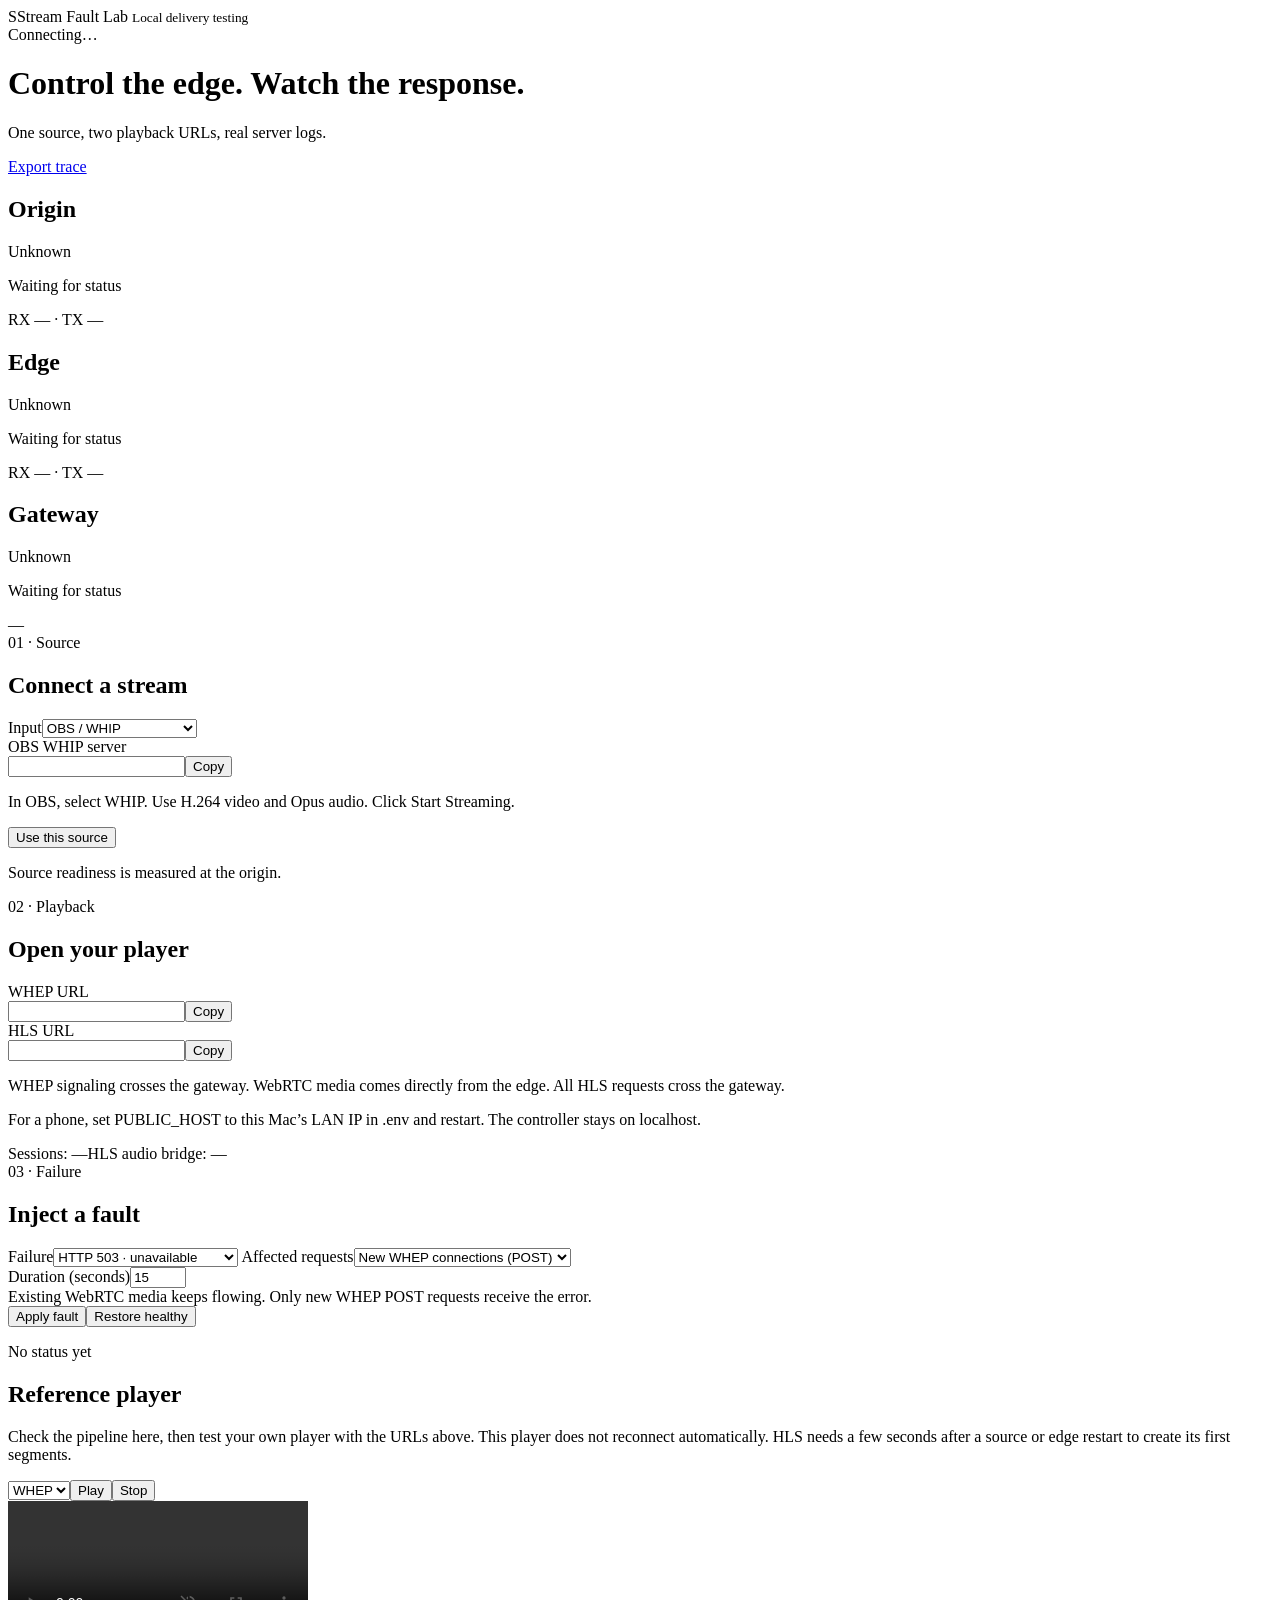
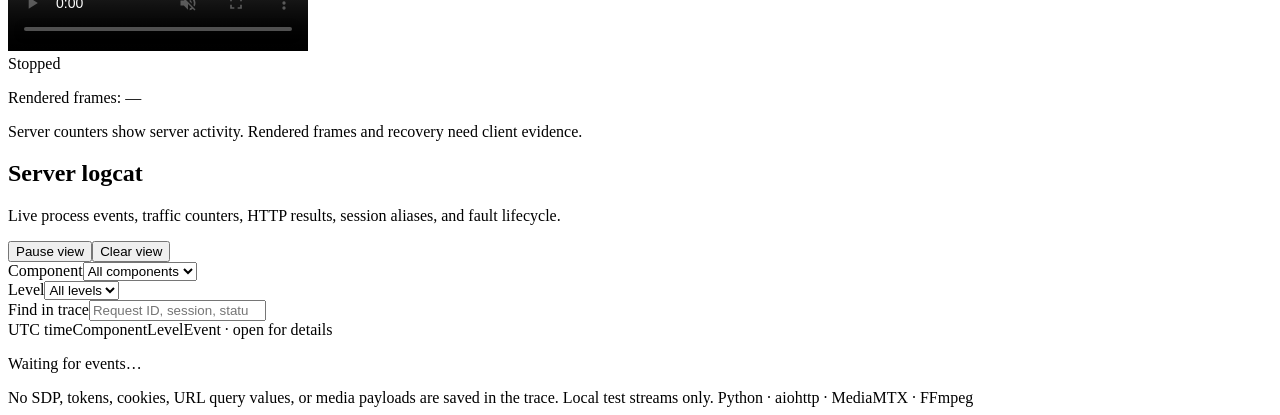
==== web/index.html @ 3d8605df "Build local WHEP and HLS HTTP fault lab" ====
<!doctype html>
<html lang="en">
<head>
<meta charset="utf-8"><meta name="viewport" content="width=device-width, initial-scale=1">
<title>Stream Fault Lab</title>
<link rel="stylesheet" href="/assets/style.css">
<script defer src="/assets/hls.min.js"></script>
<script defer src="/assets/app.js"></script>
</head>
<body>
<header><div class="brand"><span class="mark">S</span>Stream Fault Lab <small>Local delivery testing</small></div><span id="connection" class="badge">Connecting…</span></header>
<main>
<div class="heading"><div><h1>Control the edge. Watch the response.</h1><p>One source, two playback URLs, real server logs.</p></div><a class="button" href="/api/trace">Export trace</a></div>
<p id="notice" role="status" aria-live="polite" hidden></p>
<div class="statuses">
 <article><div class="title"><h2>Origin</h2><span id="origin-process" class="badge">Unknown</span></div><p id="origin-stream">Waiting for status</p><div id="origin-traffic" class="traffic">RX — · TX —</div></article>
 <article><div class="title"><h2>Edge</h2><span id="edge-process" class="badge">Unknown</span></div><p id="edge-stream">Waiting for status</p><div id="edge-traffic" class="traffic">RX — · TX —</div></article>
 <article><div class="title"><h2>Gateway</h2><span id="gateway-process" class="badge">Unknown</span></div><p id="gateway-state">Waiting for status</p><div class="traffic" id="run">—</div></article>
</div>
<div class="workspace">
 <section class="panel"><span class="eyebrow">01 · Source</span><h2>Connect a stream</h2>
  <label for="source">Input</label><select id="source"><option value="whip">OBS / WHIP</option><option value="demo">Generated test stream</option><option value="hls">Pull an HLS URL</option></select>
  <div id="whip-input"><label for="whip-url">OBS WHIP server</label><div class="copy"><input id="whip-url" readonly aria-label="WHIP publishing URL"><button data-copy="whip-url" aria-label="Copy WHIP URL">Copy</button></div><p class="help">In OBS, select WHIP. Use H.264 video and Opus audio. Click Start Streaming.</p></div>
  <div id="hls-input" hidden><label for="source-url">HLS playlist URL</label><input id="source-url" type="url" placeholder="https://example.test/live/index.m3u8"><p class="help">FFmpeg pulls the playlist and converts the stream for WHEP and HLS. Stop OBS before switching input.</p></div>
  <p id="demo-input" class="help" hidden>A moving test pattern and an audio tone. No OBS setup is required.</p>
  <button id="configure" class="primary wide" data-control>Use this source</button><p id="source-state" class="help">Source readiness is measured at the origin.</p>
 </section>
 <section class="panel"><span class="eyebrow">02 · Playback</span><h2>Open your player</h2>
  <label for="whep-url">WHEP URL</label><div class="copy"><input id="whep-url" readonly><button data-copy="whep-url" aria-label="Copy WHEP URL">Copy</button></div>
  <label for="hls-url">HLS URL</label><div class="copy"><input id="hls-url" readonly><button data-copy="hls-url" aria-label="Copy HLS URL">Copy</button></div>
  <p class="help">WHEP signaling crosses the gateway. WebRTC media comes directly from the edge. All HLS requests cross the gateway.</p>
  <p class="help">For a phone, set PUBLIC_HOST to this Mac’s LAN IP in .env and restart. The controller stays on localhost.</p>
  <div class="inline"><span id="sessions" class="badge">Sessions: —</span><span id="bridge" class="help">HLS audio bridge: —</span></div>
 </section>
 <section class="panel"><span class="eyebrow">03 · Failure</span><h2>Inject a fault</h2>
  <label for="preset">Failure</label><select id="preset"><option value="http503">HTTP 503 · unavailable</option><option value="http502">HTTP 502 · bad gateway</option><option value="delay">Slow HTTP response</option><option value="timeout">HTTP request timeout</option><option value="edge-down">Edge outage · stop process</option></select>
  <label for="scope">Affected requests</label><select id="scope"><option value="whep-post">New WHEP connections (POST)</option><option value="hls-playlist">HLS playlists</option><option value="hls-media">HLS segments / initialization</option><option value="playback">WHEP POST + all HLS requests</option></select>
  <div class="fields"><div><label for="duration">Duration (seconds)</label><input id="duration" type="number" min="1" max="600" value="15"></div><div id="delay-field" hidden><label for="delay">Delay (milliseconds)</label><input id="delay" type="number" min="100" max="30000" value="3000"></div></div>
  <div class="scope-note" id="scope-note">Existing WebRTC media keeps flowing. Only new WHEP POST requests receive the error.</div>
  <div class="actions"><button id="apply" class="primary" data-control>Apply fault</button><button id="restore" data-control>Restore healthy</button></div><p id="fault-state" class="help" aria-live="polite">No status yet</p>
 </section>
</div>
<section class="panel preview">
 <div class="title"><div><h2>Reference player</h2><p class="help">Check the pipeline here, then test your own player with the URLs above. This player does not reconnect automatically. HLS needs a few seconds after a source or edge restart to create its first segments.</p></div><div class="actions"><select id="preview-protocol" aria-label="Preview protocol"><option value="whep">WHEP</option><option value="hls">HLS</option></select><button id="play" data-control>Play</button><button id="stop">Stop</button></div></div>
 <div class="preview-body"><video id="video" controls muted autoplay playsinline></video><div><span id="player-state" class="badge">Stopped</span><p id="frame-state" class="help">Rendered frames: —</p><p class="help">Server counters show server activity. Rendered frames and recovery need client evidence.</p></div></div>
</section>
<section class="panel logs">
 <div class="title"><div><h2>Server logcat</h2><p class="help">Live process events, traffic counters, HTTP results, session aliases, and fault lifecycle.</p></div><div class="actions"><button id="pause">Pause view</button><button id="clear">Clear view</button></div></div>
 <div class="filters"><div><label for="component">Component</label><select id="component"><option value="">All components</option><option>origin</option><option>edge</option><option>gateway</option><option>controller</option><option>source</option><option>hls-bridge</option></select></div><div><label for="level">Level</label><select id="level"><option value="">All levels</option><option>INFO</option><option>WARN</option><option>ERROR</option></select></div><div class="search"><label for="search">Find in trace</label><input id="search" type="search" placeholder="Request ID, session, status, event…"></div></div>
 <div class="log-head"><span>UTC time</span><span>Component</span><span>Level</span><span>Event · open for details</span></div><ol id="records" aria-label="Server log events"></ol><p id="log-count" class="help">Waiting for events…</p>
</section>
<footer>No SDP, tokens, cookies, URL query values, or media payloads are saved in the trace. Local test streams only. <span id="stack">Python · aiohttp · MediaMTX · FFmpeg</span></footer>
</main>
</body>
</html>
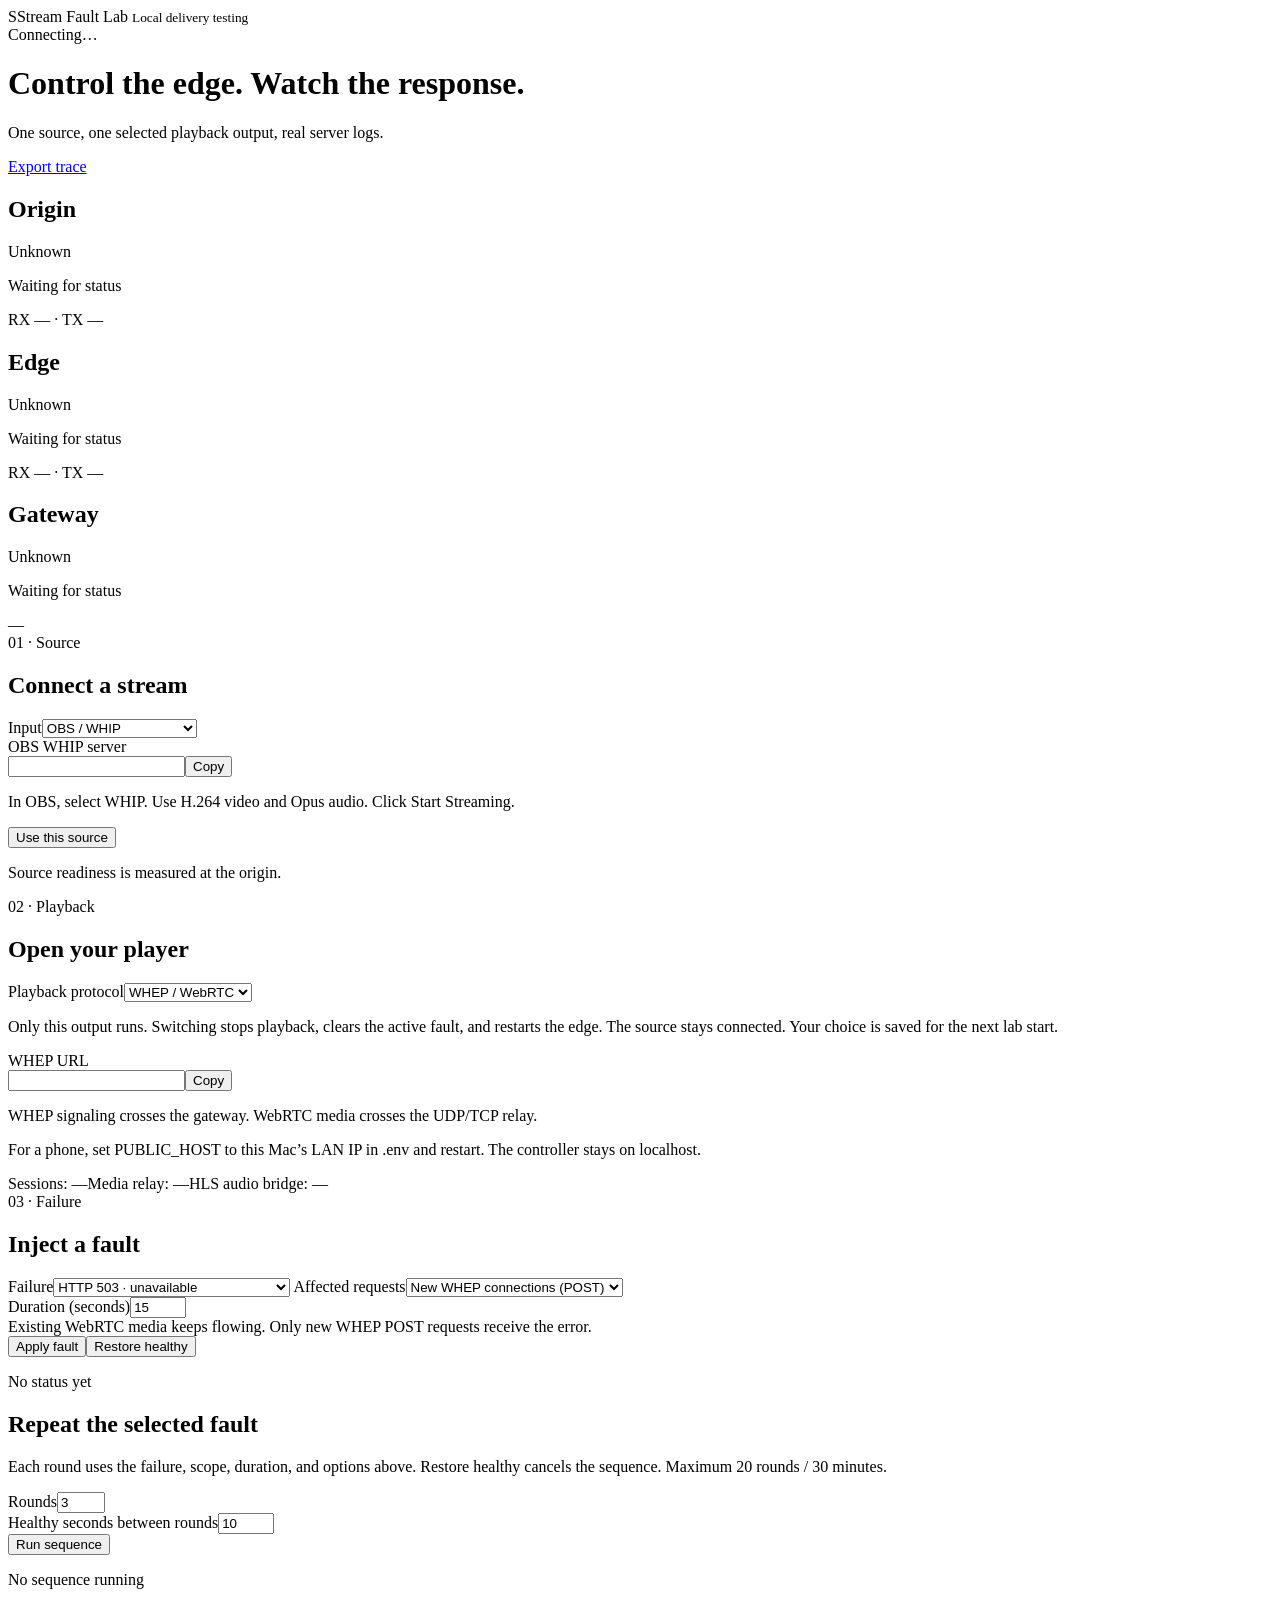
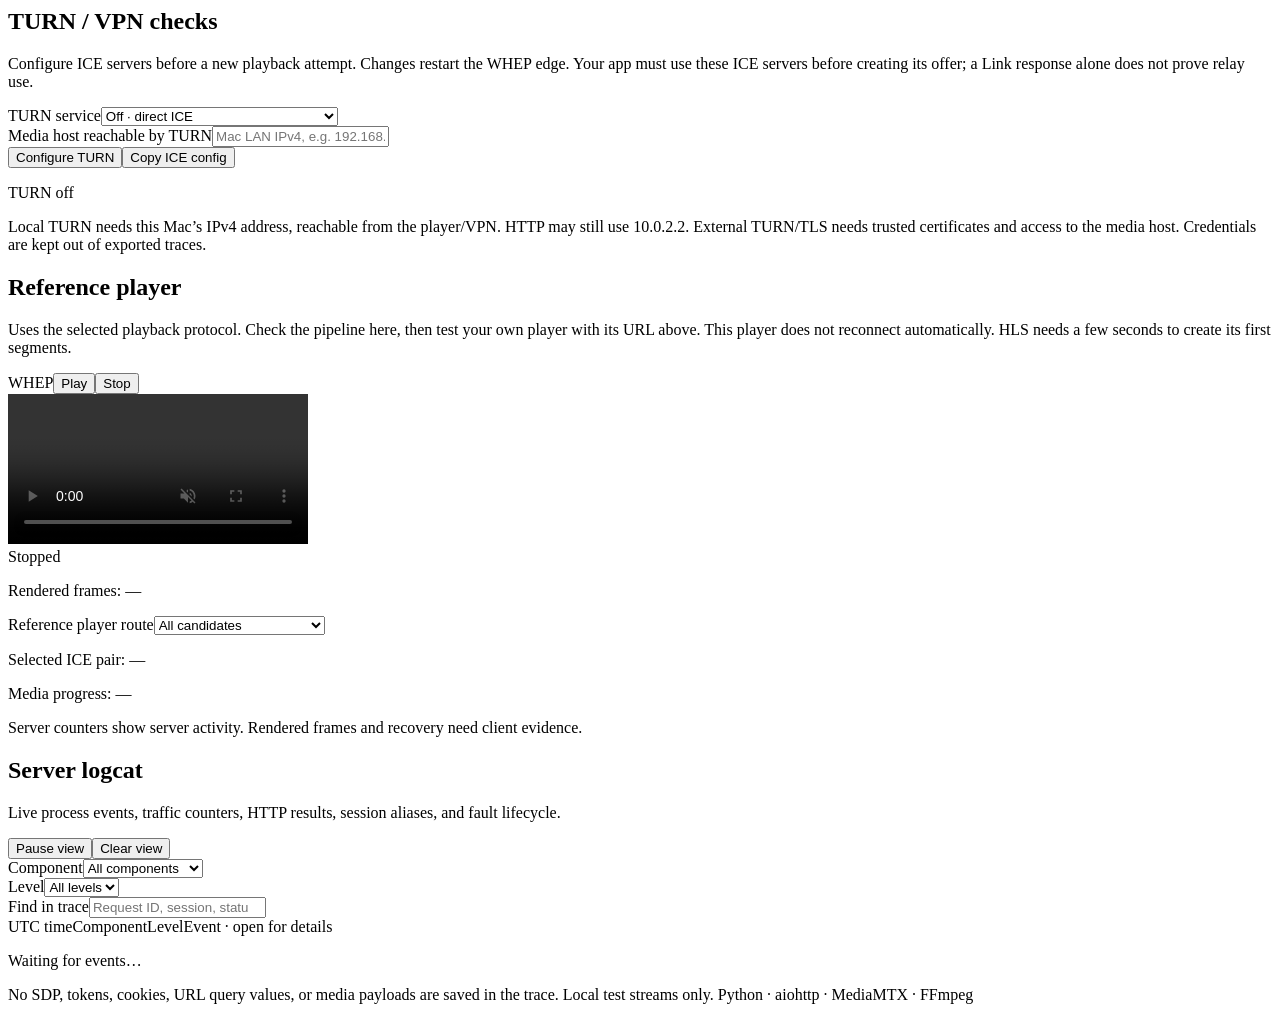
==== commit 41cda21b: "Add one-pager, README overview and fault-lab expansion Co-authored-by: Copilot <223556219+Copilot@us" ====
--- a/web/index.html
+++ b/web/index.html
@@ -10,7 +10,7 @@
 <body>
 <header><div class="brand"><span class="mark">S</span>Stream Fault Lab <small>Local delivery testing</small></div><span id="connection" class="badge">Connecting…</span></header>
 <main>
-<div class="heading"><div><h1>Control the edge. Watch the response.</h1><p>One source, two playback URLs, real server logs.</p></div><a class="button" href="/api/trace">Export trace</a></div>
+<div class="heading"><div><h1>Control the edge. Watch the response.</h1><p>One source, one selected playback output, real server logs.</p></div><a class="button" href="/api/trace">Export trace</a></div>
 <p id="notice" role="status" aria-live="polite" hidden></p>
 <div class="statuses">
  <article><div class="title"><h2>Origin</h2><span id="origin-process" class="badge">Unknown</span></div><p id="origin-stream">Waiting for status</p><div id="origin-traffic" class="traffic">RX — · TX —</div></article>
@@ -21,32 +21,41 @@
  <section class="panel"><span class="eyebrow">01 · Source</span><h2>Connect a stream</h2>
   <label for="source">Input</label><select id="source"><option value="whip">OBS / WHIP</option><option value="demo">Generated test stream</option><option value="hls">Pull an HLS URL</option></select>
   <div id="whip-input"><label for="whip-url">OBS WHIP server</label><div class="copy"><input id="whip-url" readonly aria-label="WHIP publishing URL"><button data-copy="whip-url" aria-label="Copy WHIP URL">Copy</button></div><p class="help">In OBS, select WHIP. Use H.264 video and Opus audio. Click Start Streaming.</p></div>
-  <div id="hls-input" hidden><label for="source-url">HLS playlist URL</label><input id="source-url" type="url" placeholder="https://example.test/live/index.m3u8"><p class="help">FFmpeg pulls the playlist and converts the stream for WHEP and HLS. Stop OBS before switching input.</p></div>
+  <div id="hls-input" hidden><label for="source-url">HLS playlist URL</label><input id="source-url" type="url" placeholder="https://example.test/live/index.m3u8"><p class="help">FFmpeg pulls the playlist and prepares the selected playback output. Stop OBS before switching input.</p></div>
   <p id="demo-input" class="help" hidden>A moving test pattern and an audio tone. No OBS setup is required.</p>
   <button id="configure" class="primary wide" data-control>Use this source</button><p id="source-state" class="help">Source readiness is measured at the origin.</p>
  </section>
  <section class="panel"><span class="eyebrow">02 · Playback</span><h2>Open your player</h2>
-  <label for="whep-url">WHEP URL</label><div class="copy"><input id="whep-url" readonly><button data-copy="whep-url" aria-label="Copy WHEP URL">Copy</button></div>
-  <label for="hls-url">HLS URL</label><div class="copy"><input id="hls-url" readonly><button data-copy="hls-url" aria-label="Copy HLS URL">Copy</button></div>
-  <p class="help">WHEP signaling crosses the gateway. WebRTC media comes directly from the edge. All HLS requests cross the gateway.</p>
+  <label for="output-protocol">Playback protocol</label><select id="output-protocol" data-control><option value="whep">WHEP / WebRTC</option><option value="hls">HLS</option></select>
+  <p class="help">Only this output runs. Switching stops playback, clears the active fault, and restarts the edge. The source stays connected. Your choice is saved for the next lab start.</p>
+  <div id="whep-output"><label for="whep-url">WHEP URL</label><div class="copy"><input id="whep-url" readonly><button data-copy="whep-url" aria-label="Copy WHEP URL">Copy</button></div></div>
+  <div id="hls-output" hidden><label for="hls-url">HLS URL</label><div class="copy"><input id="hls-url" readonly><button data-copy="hls-url" aria-label="Copy HLS URL">Copy</button></div></div>
+  <div id="hls-profile-field" hidden><label for="hls-profile">HLS profile</label><select id="hls-profile" data-control><option value="fmp4">Standard HLS · fMP4</option><option value="lowLatency">LL-HLS · 200 ms parts</option></select><p class="help">Changes restart the edge. This local HTTP endpoint supports Android/browser tests; Apple LL-HLS requires HTTPS.</p></div>
+  <p id="delivery-note" class="help">WHEP signaling crosses the gateway. WebRTC media crosses the UDP/TCP relay.</p>
   <p class="help">For a phone, set PUBLIC_HOST to this Mac’s LAN IP in .env and restart. The controller stays on localhost.</p>
-  <div class="inline"><span id="sessions" class="badge">Sessions: —</span><span id="bridge" class="help">HLS audio bridge: —</span></div>
+  <div class="inline"><span id="sessions" class="badge">Sessions: —</span><span id="media-state" class="help">Media relay: —</span><span id="bridge" class="help">HLS audio bridge: —</span></div>
  </section>
  <section class="panel"><span class="eyebrow">03 · Failure</span><h2>Inject a fault</h2>
-  <label for="preset">Failure</label><select id="preset"><option value="http503">HTTP 503 · unavailable</option><option value="http502">HTTP 502 · bad gateway</option><option value="delay">Slow HTTP response</option><option value="timeout">HTTP request timeout</option><option value="edge-down">Edge outage · stop process</option></select>
-  <label for="scope">Affected requests</label><select id="scope"><option value="whep-post">New WHEP connections (POST)</option><option value="hls-playlist">HLS playlists</option><option value="hls-media">HLS segments / initialization</option><option value="playback">WHEP POST + all HLS requests</option></select>
+  <label for="preset">Failure</label><select id="preset"><option value="http503">HTTP 503 · unavailable</option><option value="http502">HTTP 502 · bad gateway</option><option value="http429">HTTP 429 · rate limit</option><option value="http401">HTTP 401 · authentication</option><option value="http403">HTTP 403 · forbidden</option><option value="http404">HTTP 404 · missing</option><option value="http410">HTTP 410 · expired</option><option value="delay">Slow HTTP response</option><option value="timeout">HTTP timeout</option><option value="edge-down">Edge process outage</option><option value="origin-down">Origin / source outage</option><option value="media-outage" data-whep-only>All transport traffic blackout</option><option value="rtp-stall" data-whep-only>All media stalled · ICE stays up</option><option value="video-stall" data-whep-only>Video stalled · audio continues</option><option value="audio-stall" data-whep-only>Audio stalled · video continues</option><option value="udp-blocked" data-whep-only>UDP blocked · TCP / TURN check</option><option value="network-quality" data-whep-only>Packet loss / delay / bandwidth</option><option value="session-expired" data-whep-only>Close active WHEP sessions</option><option value="ice-unreachable" data-whep-only>New connection · ICE unreachable</option><option value="dtls-fingerprint" data-whep-only>New connection · DTLS mismatch</option><option value="bad-sdp" data-whep-only>New connection · invalid SDP</option><option value="redirect307" data-whep-only>New connection · HTTP 307 redirect</option><option value="stale-playlist" data-hls-only>Stale playlist · HTTP 200</option><option value="truncate-media" data-hls-only>Incomplete media download</option></select>
+  <label for="scope">Affected requests</label><select id="scope"><option value="whep-post">New WHEP connections (POST)</option></select>
   <div class="fields"><div><label for="duration">Duration (seconds)</label><input id="duration" type="number" min="1" max="600" value="15"></div><div id="delay-field" hidden><label for="delay">Delay (milliseconds)</label><input id="delay" type="number" min="100" max="30000" value="3000"></div></div>
+  <div id="direction-field" hidden><label for="direction">Direction</label><select id="direction"><option value="both">Both directions</option><option value="downstream">Edge → player</option><option value="upstream">Player → edge</option></select></div>
+  <div id="quality-fields" hidden><div class="fields"><div><label for="loss">Loss (%)</label><input id="loss" type="number" min="0" max="100" value="5"></div><div><label for="burst">Burst packets</label><input id="burst" type="number" min="1" max="100" value="1"></div></div><div class="fields"><div><label for="latency">Added latency (ms)</label><input id="latency" type="number" min="0" max="2000" value="100"></div><div><label for="jitter">Jitter ± (ms)</label><input id="jitter" type="number" min="0" max="2000" value="50"></div></div><div class="fields"><div><label for="bandwidth">Cap per peer (kb/s; 0 = off)</label><input id="bandwidth" type="number" min="0" max="50000" value="0"></div><div><label for="reorder">UDP extra-delay chance (%)</label><input id="reorder" type="number" min="0" max="100" value="0"></div></div><label for="control-traffic">Apply impairment to</label><select id="control-traffic"><option value="media">RTP media only</option><option value="all">Media + ICE / DTLS / RTCP</option></select><p class="help">Queues are bounded to 2 seconds. TCP preserves frame order; loss means discarding complete application frames.</p></div>
+  <div id="retry-field" hidden><label for="retry-after">Retry-After (seconds)</label><input id="retry-after" type="number" min="1" max="300" value="5"></div>
+  <div id="cut-field" hidden><label for="cut">Media response retained (%)</label><input id="cut" type="number" min="1" max="99" value="50"></div>
   <div class="scope-note" id="scope-note">Existing WebRTC media keeps flowing. Only new WHEP POST requests receive the error.</div>
   <div class="actions"><button id="apply" class="primary" data-control>Apply fault</button><button id="restore" data-control>Restore healthy</button></div><p id="fault-state" class="help" aria-live="polite">No status yet</p>
  </section>
 </div>
+<section class="panel"><div class="title"><div><h2>Repeat the selected fault</h2><p class="help">Each round uses the failure, scope, duration, and options above. Restore healthy cancels the sequence. Maximum 20 rounds / 30 minutes.</p></div></div><div class="fields"><div><label for="rounds">Rounds</label><input id="rounds" type="number" min="1" max="20" value="3"></div><div><label for="healthy-gap">Healthy seconds between rounds</label><input id="healthy-gap" type="number" min="1" max="600" value="10"></div></div><button id="sequence-start" data-control>Run sequence</button><p id="sequence-state" class="help">No sequence running</p></section>
+<section class="panel" id="turn-panel"><h2>TURN / VPN checks</h2><p class="help">Configure ICE servers before a new playback attempt. Changes restart the WHEP edge. Your app must use these ICE servers before creating its offer; a Link response alone does not prove relay use.</p><div class="fields"><div><label for="turn-mode">TURN service</label><select id="turn-mode"><option value="off">Off · direct ICE</option><option value="local">Local coturn · UDP + TCP</option><option value="external">External STUN / TURN / TURN-TLS</option></select></div><div><label for="media-host">Media host reachable by TURN</label><input id="media-host" placeholder="Mac LAN IPv4, e.g. 192.168.18.18"></div></div><div id="external-turn" hidden><label for="turn-servers">RTCConfiguration ICE servers (JSON)</label><textarea id="turn-servers" rows="4" placeholder='[{"urls":"turns:turn.example.test:5349?transport=tcp","username":"...","credential":"..."}]'></textarea></div><div class="actions"><button id="turn-save" data-control>Configure TURN</button><button id="turn-copy" data-control>Copy ICE config</button></div><p id="turn-state" class="help">TURN off</p><p class="help">Local TURN needs this Mac’s IPv4 address, reachable from the player/VPN. HTTP may still use 10.0.2.2. External TURN/TLS needs trusted certificates and access to the media host. Credentials are kept out of exported traces.</p></section>
 <section class="panel preview">
- <div class="title"><div><h2>Reference player</h2><p class="help">Check the pipeline here, then test your own player with the URLs above. This player does not reconnect automatically. HLS needs a few seconds after a source or edge restart to create its first segments.</p></div><div class="actions"><select id="preview-protocol" aria-label="Preview protocol"><option value="whep">WHEP</option><option value="hls">HLS</option></select><button id="play" data-control>Play</button><button id="stop">Stop</button></div></div>
- <div class="preview-body"><video id="video" controls muted autoplay playsinline></video><div><span id="player-state" class="badge">Stopped</span><p id="frame-state" class="help">Rendered frames: —</p><p class="help">Server counters show server activity. Rendered frames and recovery need client evidence.</p></div></div>
+ <div class="title"><div><h2>Reference player</h2><p class="help">Uses the selected playback protocol. Check the pipeline here, then test your own player with its URL above. This player does not reconnect automatically. HLS needs a few seconds to create its first segments.</p></div><div class="actions"><span id="preview-protocol" class="badge">WHEP</span><button id="play" data-control>Play</button><button id="stop">Stop</button></div></div>
+ <div class="preview-body"><video id="video" controls muted autoplay playsinline></video><div><span id="player-state" class="badge">Stopped</span><p id="frame-state" class="help">Rendered frames: —</p><label for="ice-policy">Reference player route</label><select id="ice-policy"><option value="all">All candidates</option><option value="relay">Require TURN relay</option><option value="relay-udp">Require TURN over UDP</option><option value="relay-tcp">Require TURN over TCP</option></select><p id="candidate-state" class="help">Selected ICE pair: —</p><p id="stall-state" class="help">Media progress: —</p><p class="help">Server counters show server activity. Rendered frames and recovery need client evidence.</p></div></div>
 </section>
 <section class="panel logs">
  <div class="title"><div><h2>Server logcat</h2><p class="help">Live process events, traffic counters, HTTP results, session aliases, and fault lifecycle.</p></div><div class="actions"><button id="pause">Pause view</button><button id="clear">Clear view</button></div></div>
- <div class="filters"><div><label for="component">Component</label><select id="component"><option value="">All components</option><option>origin</option><option>edge</option><option>gateway</option><option>controller</option><option>source</option><option>hls-bridge</option></select></div><div><label for="level">Level</label><select id="level"><option value="">All levels</option><option>INFO</option><option>WARN</option><option>ERROR</option></select></div><div class="search"><label for="search">Find in trace</label><input id="search" type="search" placeholder="Request ID, session, status, event…"></div></div>
+ <div class="filters"><div><label for="component">Component</label><select id="component"><option value="">All components</option><option>origin</option><option>edge</option><option>gateway</option><option>controller</option><option>source</option><option>hls-bridge</option><option>ice-blackhole</option><option>media-relay</option><option>turn</option><option>sequence</option><option>reference-player</option></select></div><div><label for="level">Level</label><select id="level"><option value="">All levels</option><option>INFO</option><option>WARN</option><option>ERROR</option></select></div><div class="search"><label for="search">Find in trace</label><input id="search" type="search" placeholder="Request ID, session, status, event…"></div></div>
  <div class="log-head"><span>UTC time</span><span>Component</span><span>Level</span><span>Event · open for details</span></div><ol id="records" aria-label="Server log events"></ol><p id="log-count" class="help">Waiting for events…</p>
 </section>
 <footer>No SDP, tokens, cookies, URL query values, or media payloads are saved in the trace. Local test streams only. <span id="stack">Python · aiohttp · MediaMTX · FFmpeg</span></footer>
